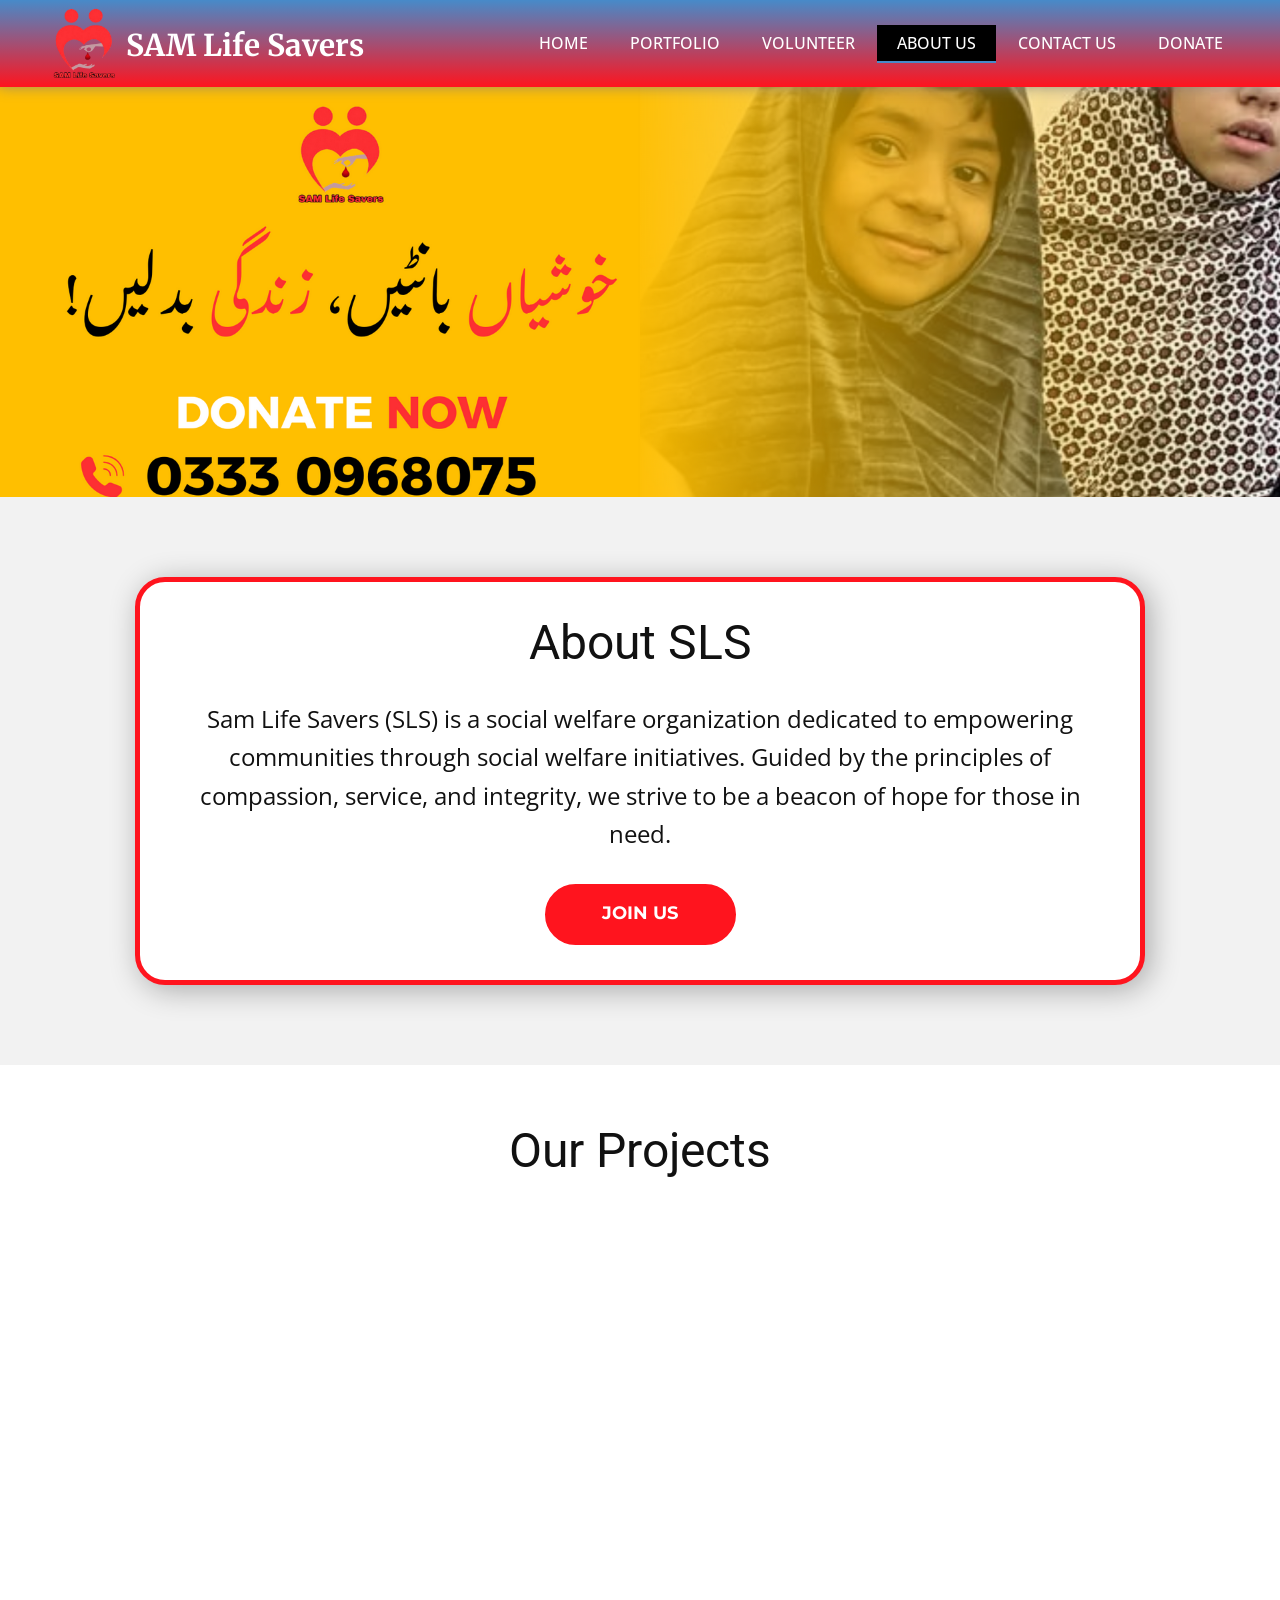
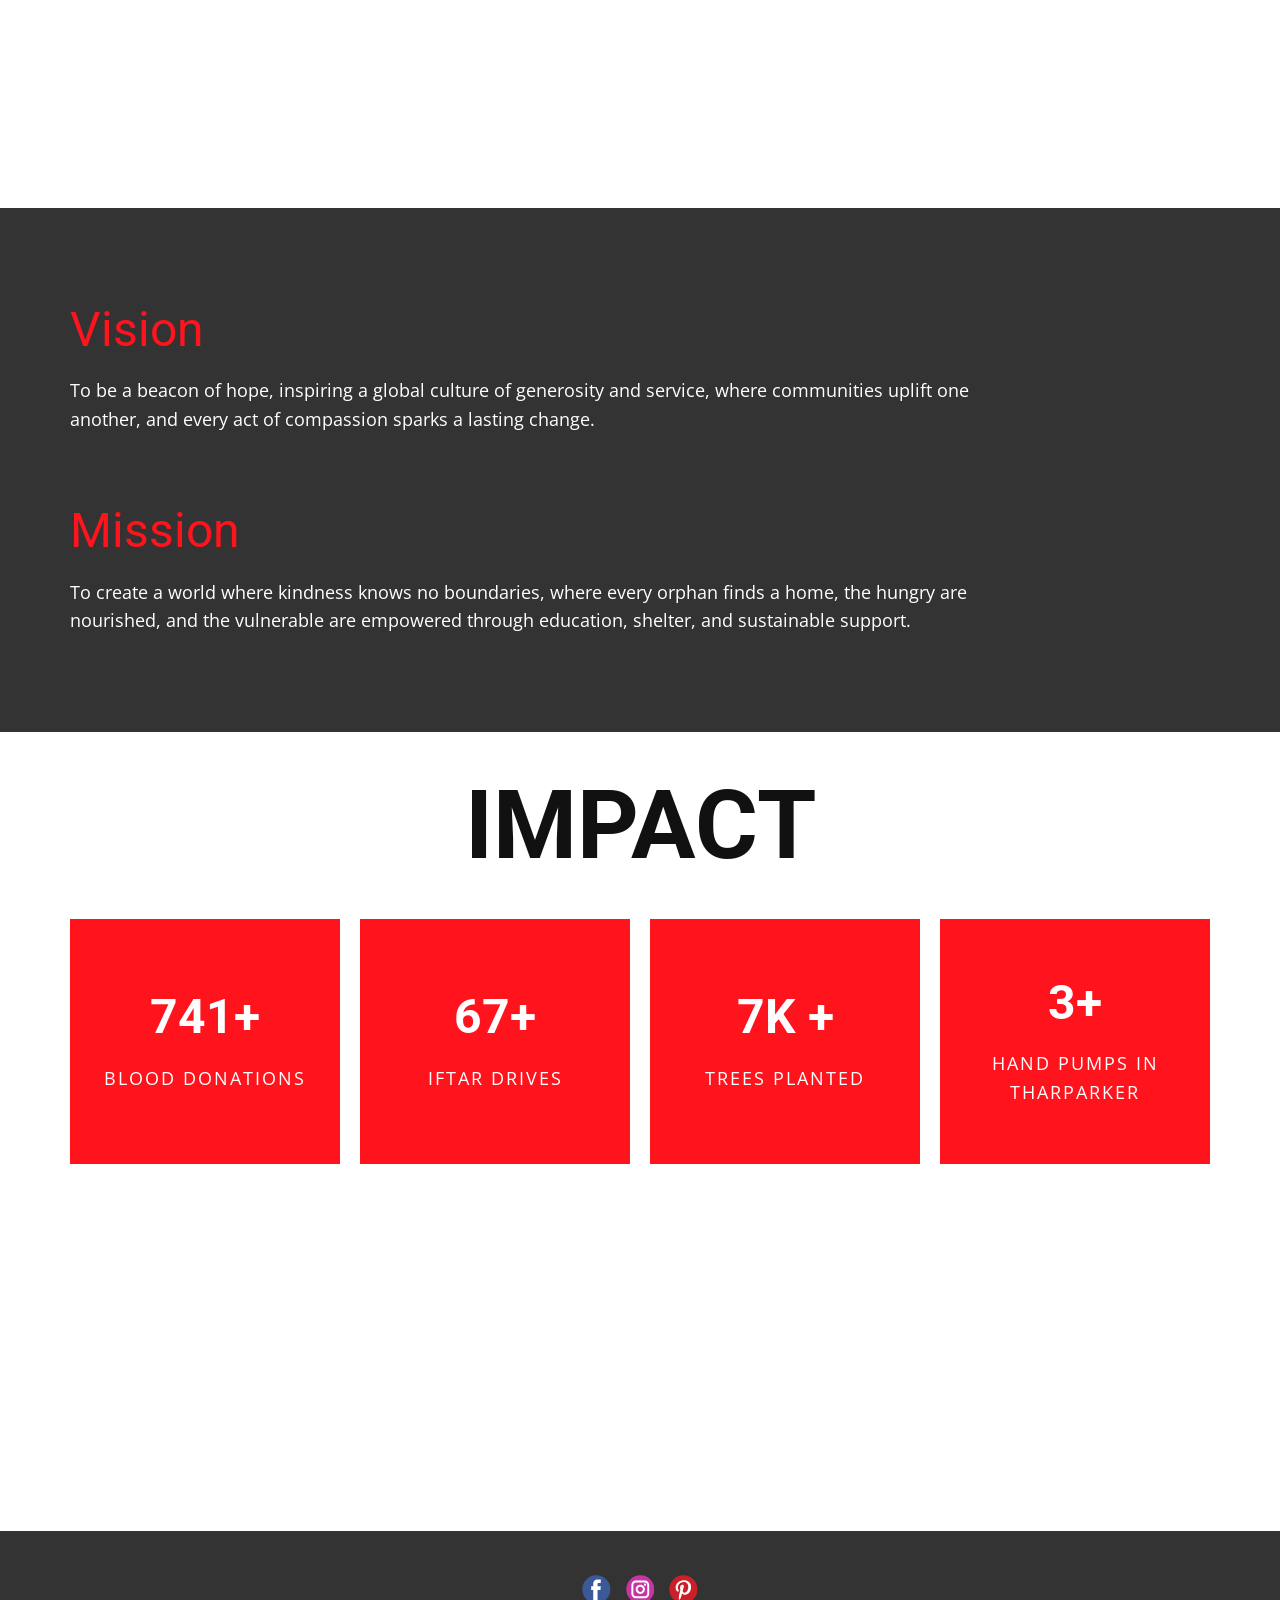
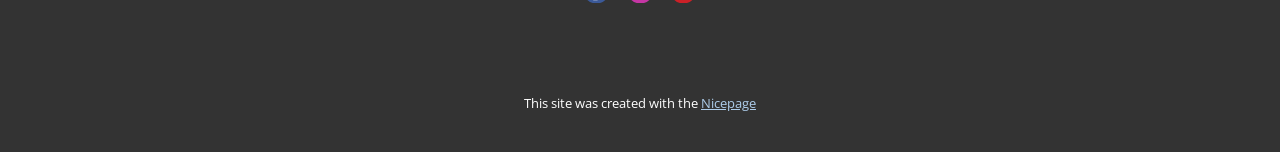
==== About.html @ a5bcf4b3 "Replaced old files with new folder" ====
<!DOCTYPE html>
<html style="font-size: 16px;" lang="en"><head>
    <meta name="viewport" content="width=device-width, initial-scale=1.0">
    <meta charset="utf-8">
    <meta name="keywords" content="SAM Life Savers, Our Projects, About SLS, 16, 700, 37, 40">
    <meta name="description" content="">
    <title>About</title>
    <link rel="stylesheet" href="nicepage.css" media="screen">
<link rel="stylesheet" href="About.css" media="screen">
    <script class="u-script" type="text/javascript" src="jquery.js" defer=""></script>
    <script class="u-script" type="text/javascript" src="nicepage.js" defer=""></script>
    <meta name="generator" content="Nicepage 7.5.2, nicepage.com">
    
    
    
    
    
    
    
    
    <link id="u-theme-google-font" rel="stylesheet" href="https://fonts.googleapis.com/css?family=Roboto:100,100i,300,300i,400,400i,500,500i,700,700i,900,900i|Open+Sans:300,300i,400,400i,500,500i,600,600i,700,700i,800,800i">
    <link id="u-page-google-font" rel="stylesheet" href="https://fonts.googleapis.com/css?family=Montserrat:100,100i,200,200i,300,300i,400,400i,500,500i,600,600i,700,700i,800,800i,900,900i|Merriweather:300,300i,400,400i,700,700i,900,900i">
    <script type="application/ld+json">{
		"@context": "http://schema.org",
		"@type": "Organization",
		"name": "",
		"logo": "images/logo-sls.png",
		"sameAs": [
				"https://www.facebook.com/people/SAM-Life-Savers/100090587816616/",
				"https://www.instagram.com/samlife_savers/"
		]
}</script>
    <meta name="theme-color" content="#478ac9">
    <meta property="og:title" content="About">
    <meta property="og:type" content="website">
  <meta data-intl-tel-input-cdn-path="intlTelInput/"></head>
  <body data-path-to-root="./" data-include-products="false" class="u-body u-xl-mode" data-lang="en"><header class="u-box-shadow u-clearfix u-gradient u-header u-sticky u-header" id="header"><div class="u-clearfix u-sheet u-sheet-1">
        <a href="About.html" data-page-id="96421476" class="u-image u-logo u-image-1" data-image-width="500" data-image-height="500" title="Home">
          <img src="images/logo-sls.png" class="u-logo-image u-logo-image-1" alt="">
        </a>
        <nav class="u-menu u-menu-one-level u-offcanvas u-menu-1">
          <div class="menu-collapse" style="font-size: 1rem; letter-spacing: 0px; text-transform: uppercase; font-weight: 500;">
            <a class="u-button-style u-custom-active-border-color u-custom-active-color u-custom-border u-custom-border-color u-custom-borders u-custom-color u-custom-hover-border-color u-custom-hover-color u-custom-left-right-menu-spacing u-custom-padding-bottom u-custom-text-active-color u-custom-text-color u-custom-text-decoration u-custom-text-hover-color u-custom-top-bottom-menu-spacing u-hamburger-link u-nav-link u-text-active-palette-1-base u-text-hover-palette-2-base u-text-white u-hamburger-link-1" href="#">
              <svg class="u-svg-link" viewBox="0 0 24 24"><use xlink:href="#menu-hamburger"></use></svg>
              <svg class="u-svg-content" version="1.1" id="menu-hamburger" viewBox="0 0 16 16" x="0px" y="0px" xmlns:xlink="http://www.w3.org/1999/xlink" xmlns="http://www.w3.org/2000/svg"><g><rect y="1" width="16" height="2"></rect><rect y="7" width="16" height="2"></rect><rect y="13" width="16" height="2"></rect>
</g></svg>
            </a>
          </div>
          <div class="u-custom-menu u-nav-container">
            <ul class="u-nav u-spacing-2 u-unstyled u-nav-1"><li class="u-nav-item"><a class="u-active-black u-border-2 u-border-active-palette-1-base u-border-hover-palette-1-light-1 u-border-no-left u-border-no-right u-border-no-top u-button-style u-hover-black u-nav-link u-text-active-white u-text-body-alt-color u-text-hover-white" href="./" style="padding: 10px 20px;">Home</a>
</li><li class="u-nav-item"><a class="u-active-black u-border-2 u-border-active-palette-1-base u-border-hover-palette-1-light-1 u-border-no-left u-border-no-right u-border-no-top u-button-style u-file-link u-hover-black u-nav-link u-text-active-white u-text-body-alt-color u-text-hover-white" href="files/SAMLifeSaversPortfolio_compressed.pdf" target="_blank" style="padding: 10px 20px;">Portfolio</a>
</li><li class="u-nav-item"><a class="u-active-black u-border-2 u-border-active-palette-1-base u-border-hover-palette-1-light-1 u-border-no-left u-border-no-right u-border-no-top u-button-style u-hover-black u-nav-link u-text-active-white u-text-body-alt-color u-text-hover-white" href="Contact.html#carousel_ce6e" data-page-id="171253595" style="padding: 10px 20px;">Volunteer</a>
</li><li class="u-nav-item"><a class="u-active-black u-border-2 u-border-active-palette-1-base u-border-hover-palette-1-light-1 u-border-no-left u-border-no-right u-border-no-top u-button-style u-hover-black u-nav-link u-text-active-white u-text-body-alt-color u-text-hover-white" href="About.html" style="padding: 10px 20px;">About Us</a>
</li><li class="u-nav-item"><a class="u-active-black u-border-2 u-border-active-palette-1-base u-border-hover-palette-1-light-1 u-border-no-left u-border-no-right u-border-no-top u-button-style u-hover-black u-nav-link u-text-active-white u-text-body-alt-color u-text-hover-white" href="Contact.html" style="padding: 10px 20px;">Contact Us</a>
</li><li class="u-nav-item"><a class="u-active-black u-border-2 u-border-active-palette-1-base u-border-hover-palette-1-light-1 u-border-no-left u-border-no-right u-border-no-top u-button-style u-hover-black u-nav-link u-text-active-white u-text-body-alt-color u-text-hover-white" href="Contact.html#carousel_ce6e" data-page-id="171253595" style="padding: 10px 20px;">Donate</a>
</li></ul>
          </div>
          <div class="u-custom-menu u-nav-container-collapse">
            <div class="u-black u-container-style u-inner-container-layout u-opacity u-opacity-95 u-sidenav">
              <div class="u-inner-container-layout u-sidenav-overflow">
                <div class="u-menu-close"></div>
                <ul class="u-align-center u-nav u-popupmenu-items u-unstyled u-nav-2"><li class="u-nav-item"><a class="u-button-style u-nav-link" href="./">Home</a>
</li><li class="u-nav-item"><a class="u-button-style u-file-link u-nav-link" href="files/SAMLifeSaversPortfolio_compressed.pdf" target="_blank">Portfolio</a>
</li><li class="u-nav-item"><a class="u-button-style u-nav-link" href="Contact.html#carousel_ce6e" data-page-id="171253595">Volunteer</a>
</li><li class="u-nav-item"><a class="u-button-style u-nav-link" href="About.html">About Us</a>
</li><li class="u-nav-item"><a class="u-button-style u-nav-link" href="Contact.html">Contact Us</a>
</li><li class="u-nav-item"><a class="u-button-style u-nav-link" href="Contact.html#carousel_ce6e" data-page-id="171253595">Donate</a>
</li></ul>
              </div>
            </div>
            <div class="u-black u-menu-overlay u-opacity u-opacity-70"></div>
          </div>
        </nav>
        <h1 class="u-custom-font u-font-merriweather u-text u-text-default-lg u-text-default-md u-text-default-sm u-text-default-xl u-text-white u-text-1">SAM Life Savers</h1>
      </div><style class="u-sticky-style" data-style-id="c36b">.u-sticky-fixed.u-sticky-c36b, .u-body.u-sticky-fixed .u-sticky-c36b {
box-shadow: 5px 5px 20px 0 rgba(0,0,0,0.4) !important
}.u-sticky-fixed.u-sticky-c36b:before, .u-body.u-sticky-fixed .u-sticky-c36b:before {
borders: top right bottom left !important; border-color: #404040 !important; border-width: 2px !important
}</style></header>
    <section class="u-clearfix u-image u-section-1" id="block-1" data-image-width="2400" data-image-height="1250">
      <div class="u-clearfix u-sheet u-sheet-1"></div>
    </section>
    <section class="u-clearfix u-container-align-center u-grey-5 u-section-2" id="sec-f85f">
      <div class="u-clearfix u-sheet u-valign-middle u-sheet-1">
        <div class="u-align-left u-border-5 u-border-palette-2-base u-container-align-center u-container-align-left u-container-style u-group u-radius u-shape-round u-white u-group-1" data-animation-name="customAnimationIn" data-animation-duration="1500" data-animation-delay="500" data-animation-direction="">
          <div class="u-container-layout u-valign-middle u-container-layout-1">
            <h2 class="u-align-center u-text u-text-default u-text-1" data-animation-name="customAnimationIn" data-animation-duration="1500" data-animation-delay="0">About SLS</h2>
            <p class="u-align-center u-large-text u-text u-text-variant u-text-2"> Sam Life Savers (SLS) is a social welfare organization
 dedicated to empowering communities through social welfare
 initiatives. Guided by the principles of compassion, service,
 and integrity, we strive to be a beacon of hope for those in
 need.<br>
            </p>
            <a href="#" class="u-align-center u-border-2 u-border-active-grey-50 u-border-hover-grey-50 u-border-palette-2-base u-btn u-btn-round u-button-style u-custom-font u-font-montserrat u-palette-2-base u-radius-50 u-text-body-alt-color u-btn-1" data-animation-name="" data-animation-duration="0" data-animation-delay="0" data-animation-direction="">JOIN US </a>
          </div>
        </div>
      </div>
    </section>
    <section class="u-align-center u-clearfix u-container-align-center u-image u-parallax u-section-3" id="sec-154b" data-image-width="480" data-image-height="360">
      <div class="u-clearfix u-sheet u-valign-middle u-sheet-1">
        <h2 class="u-align-center u-text u-text-default u-text-1" data-animation-name="customAnimationIn" data-animation-duration="1500" data-animation-delay="0">Our Projects</h2>
        <div class="u-expanded-width u-layout-grid u-list u-list-1">
          <div class="u-repeater u-repeater-1">
            <div class="u-align-center u-container-align-center u-container-style u-list-item u-opacity u-opacity-75 u-palette-2-base u-repeater-item u-shape-rectangle u-list-item-1" data-animation-name="customAnimationIn" data-animation-duration="1500" data-animation-delay="250">
              <div class="u-container-layout u-similar-container u-valign-bottom u-container-layout-1">
                <h4 class="u-text u-text-body-color u-text-2"> Orphanage Home Project</h4>
                <p class="u-text u-text-3"> We are building a safe and loving home for orphaned children, providing them with shelter, education, and a brighter future. Join us in making this dream a reality. </p>
                <a href="#" class="u-active-none u-border-2 u-border-active-palette-1-base u-border-hover-palette-1-base u-border-no-left u-border-no-right u-border-no-top u-border-palette-1-base u-btn u-button-style u-hover-none u-none u-text-active-palette-1-base u-text-body-color u-text-hover-palette-1-base u-btn-1">Donate </a>
              </div>
            </div>
            <div class="u-align-center u-container-align-center u-container-style u-list-item u-opacity u-opacity-75 u-palette-2-base u-repeater-item u-shape-rectangle u-list-item-2" data-animation-name="customAnimationIn" data-animation-duration="1500" data-animation-delay="250">
              <div class="u-container-layout u-similar-container u-valign-bottom u-container-layout-2">
                <h4 class="u-text u-text-body-color u-text-4"> Water for All</h4>
                <p class="u-text u-text-5"> Clean water is a basic necessity, yet millions lack access to it. We install wells and filtration systems to ensure safe drinking water for underprivileged communities. </p>
                <a href="#" class="u-active-none u-border-2 u-border-active-palette-1-base u-border-hover-palette-1-base u-border-no-left u-border-no-right u-border-no-top u-border-palette-1-base u-btn u-button-style u-hover-none u-none u-text-active-palette-1-base u-text-body-color u-text-hover-palette-1-base u-btn-2"> Donate </a>
              </div>
            </div>
            <div class="u-align-center u-container-align-center u-container-style u-list-item u-opacity u-opacity-75 u-palette-2-base u-repeater-item u-shape-rectangle u-list-item-3" data-animation-name="customAnimationIn" data-animation-duration="1500" data-animation-delay="250">
              <div class="u-container-layout u-similar-container u-valign-bottom u-container-layout-3">
                <h4 class="u-text u-text-body-color u-text-6"> Blood Donation Drives</h4>
                <p class="u-text u-text-7"> Saving lives starts with a simple act—donating blood. Our drives ensure hospitals and patients have access to life-saving blood supplies when they need them most. </p>
                <a href="#" class="u-active-none u-border-2 u-border-active-palette-1-base u-border-hover-palette-1-base u-border-no-left u-border-no-right u-border-no-top u-border-palette-1-base u-btn u-button-style u-hover-none u-none u-text-active-palette-1-base u-text-body-color u-text-hover-palette-1-base u-btn-3"> Donate </a>
              </div>
            </div>
            <div class="u-align-center u-container-align-center u-container-style u-list-item u-opacity u-opacity-75 u-palette-2-base u-repeater-item u-shape-rectangle u-list-item-4" data-animation-name="customAnimationIn" data-animation-duration="1500" data-animation-delay="250">
              <div class="u-container-layout u-similar-container u-valign-bottom u-container-layout-4">
                <h4 class="u-text u-text-body-color u-text-8">Ramadan Iftar Drives</h4>
                <p class="u-text u-text-9"> During Ramadan, we distribute iftar meals to those in need, ensuring no one goes hungry. Your support helps spread kindness and compassion in this holy month. </p>
                <a href="#" class="u-active-none u-border-2 u-border-active-palette-1-base u-border-hover-palette-1-base u-border-no-left u-border-no-right u-border-no-top u-border-palette-1-base u-btn u-button-style u-hover-none u-none u-text-active-palette-1-base u-text-body-color u-text-hover-palette-1-base u-btn-4"> Donate </a>
              </div>
            </div>
            <div class="u-align-center u-container-align-center u-container-style u-list-item u-opacity u-opacity-75 u-palette-2-base u-repeater-item u-shape-rectangle u-list-item-5" data-animation-name="customAnimationIn" data-animation-duration="1500" data-animation-delay="250">
              <div class="u-container-layout u-similar-container u-valign-bottom u-container-layout-5">
                <h4 class="u-text u-text-body-color u-text-10">Rashan Distribution</h4>
                <p class="u-text u-text-11"> We provide food packages to struggling families, ensuring they have access to essential groceries and meals. Together, we can fight hunger and make a difference. </p>
                <a href="#" class="u-active-none u-border-2 u-border-active-palette-1-base u-border-hover-palette-1-base u-border-no-left u-border-no-right u-border-no-top u-border-palette-1-base u-btn u-button-style u-hover-none u-none u-text-active-palette-1-base u-text-body-color u-text-hover-palette-1-base u-btn-5"> Donate </a>
              </div>
            </div>
            <div class="u-align-center u-container-align-center u-container-align-left u-container-style u-list-item u-opacity u-opacity-75 u-palette-2-base u-repeater-item u-shape-rectangle u-list-item-6" data-animation-name="customAnimationIn" data-animation-duration="1500" data-animation-delay="250">
              <div class="u-container-layout u-similar-container u-valign-bottom u-container-layout-6">
                <h4 class="u-text u-text-body-color u-text-12">Crisis Help</h4>
                <p class="u-text u-text-13"> In times of disaster and emergency, we step in to provide urgent relief—food, medical aid, and shelter to those affected by crises. </p>
                <a href="#" class="u-active-none u-border-2 u-border-active-palette-1-base u-border-hover-palette-1-base u-border-no-left u-border-no-right u-border-no-top u-border-palette-1-base u-btn u-button-style u-hover-none u-none u-text-active-palette-1-base u-text-body-color u-text-hover-palette-1-base u-btn-6"> Donate </a>
              </div>
            </div>
          </div>
        </div>
      </div>
    </section>
    <section class="u-clearfix u-container-align-left u-grey-80 u-section-4" id="sec-08df">
      <div class="u-clearfix u-sheet u-valign-middle u-sheet-1">
        <h2 class="u-align-left u-text u-text-default u-text-palette-2-base u-text-1">Vision </h2>
        <p class="u-align-left u-text u-text-2"> To be a beacon of hope,
 inspiring a global culture of
 generosity and service,
 where communities uplift
 one another, and every act
 of compassion sparks a
 lasting change.</p>
        <h2 class="u-align-left u-text u-text-palette-2-base u-text-3">Mission</h2>
        <p class="u-align-left u-text u-text-4"> To create a world where
 kindness knows no boundaries,
 where every orphan finds a
 home, the hungry are nourished,
 and the vulnerable are
 empowered through education,
 shelter, and sustainable support.</p>
      </div>
    </section>
    <section class="u-align-center u-clearfix u-container-align-center u-section-5" id="sec-3c79" data-image-width="1125" data-image-height="750">
      <div class="u-clearfix u-sheet u-sheet-1">
        <h1 class="u-text u-text-default u-text-1">IMPACT<span style="font-weight: 700;"></span>
        </h1>
        <div class="u-expanded-width u-list u-list-1">
          <div class="u-repeater u-repeater-1">
            <div class="u-align-center u-container-align-center u-container-style u-list-item u-palette-2-base u-repeater-item u-list-item-1">
              <div class="u-container-layout u-similar-container u-valign-middle u-container-layout-1">
                <h2 class="u-align-center u-text u-text-2" data-animation-name="counter" data-animation-event="scroll" data-animation-duration="3000">1000+ </h2>
                <p class="u-text u-text-3">Blood Donations</p>
              </div>
            </div>
            <div class="u-align-center u-container-align-center u-container-style u-list-item u-palette-2-base u-repeater-item u-list-item-2">
              <div class="u-container-layout u-similar-container u-valign-middle u-container-layout-2">
                <h2 class="u-align-center u-text u-text-4" data-animation-name="counter" data-animation-event="scroll" data-animation-duration="3000">90+</h2>
                <p class="u-text u-text-5">Iftar Drives</p>
              </div>
            </div>
            <div class="u-align-center u-container-align-center u-container-style u-list-item u-palette-2-base u-repeater-item u-list-item-3">
              <div class="u-container-layout u-similar-container u-valign-middle u-container-layout-3">
                <h2 class="u-align-center u-text u-text-6" data-animation-name="counter" data-animation-event="scroll" data-animation-duration="3000">10K +</h2>
                <p class="u-text u-text-7">Trees Planted</p>
              </div>
            </div>
            <div class="u-align-center u-container-align-center u-container-style u-list-item u-palette-2-base u-repeater-item u-list-item-4">
              <div class="u-container-layout u-similar-container u-valign-middle u-container-layout-4">
                <h2 class="u-align-center u-text u-text-8" data-animation-name="counter" data-animation-event="scroll" data-animation-duration="3000">4+</h2>
                <p class="u-text u-text-9">Hand pumps in tharparker</p>
              </div>
            </div>
          </div>
        </div>
      </div>
    </section>
    
    
    
    
    <footer class="u-clearfix u-footer u-grey-80" id="footer"><div class="u-clearfix u-sheet u-sheet-1">
        <div class="u-align-left u-social-icons u-spacing-15 u-social-icons-1">
          <a class="u-social-url" title="facebook" target="_blank" href="https://www.facebook.com/people/SAM-Life-Savers/100090587816616/">
            <span class="u-icon u-social-facebook u-social-icon u-icon-1"><svg class="u-svg-link" preserveAspectRatio="xMidYMin slice" viewBox="0 0 112 112" style=""><use xlink:href="#svg-12e7"></use></svg><svg class="u-svg-content" viewBox="0 0 112 112" x="0" y="0" id="svg-12e7"><circle fill="currentColor" cx="56.1" cy="56.1" r="55"></circle><path fill="#FFFFFF" d="M73.5,31.6h-9.1c-1.4,0-3.6,0.8-3.6,3.9v8.5h12.6L72,58.3H60.8v40.8H43.9V58.3h-8V43.9h8v-9.2
      c0-6.7,3.1-17,17-17h12.5v13.9H73.5z"></path></svg></span>
          </a>
          <a class="u-social-url" title="instagram" target="_blank" href="https://www.instagram.com/samlife_savers/">
            <span class="u-icon u-social-icon u-social-instagram u-icon-2"><svg class="u-svg-link" preserveAspectRatio="xMidYMin slice" viewBox="0 0 112 112" style=""><use xlink:href="#svg-b36e"></use></svg><svg class="u-svg-content" viewBox="0 0 112 112" x="0" y="0" id="svg-b36e"><circle fill="currentColor" cx="56.1" cy="56.1" r="55"></circle><path fill="#FFFFFF" d="M55.9,38.2c-9.9,0-17.9,8-17.9,17.9C38,66,46,74,55.9,74c9.9,0,17.9-8,17.9-17.9C73.8,46.2,65.8,38.2,55.9,38.2
      z M55.9,66.4c-5.7,0-10.3-4.6-10.3-10.3c-0.1-5.7,4.6-10.3,10.3-10.3c5.7,0,10.3,4.6,10.3,10.3C66.2,61.8,61.6,66.4,55.9,66.4z"></path><path fill="#FFFFFF" d="M74.3,33.5c-2.3,0-4.2,1.9-4.2,4.2s1.9,4.2,4.2,4.2s4.2-1.9,4.2-4.2S76.6,33.5,74.3,33.5z"></path><path fill="#FFFFFF" d="M73.1,21.3H38.6c-9.7,0-17.5,7.9-17.5,17.5v34.5c0,9.7,7.9,17.6,17.5,17.6h34.5c9.7,0,17.5-7.9,17.5-17.5V38.8
      C90.6,29.1,82.7,21.3,73.1,21.3z M83,73.3c0,5.5-4.5,9.9-9.9,9.9H38.6c-5.5,0-9.9-4.5-9.9-9.9V38.8c0-5.5,4.5-9.9,9.9-9.9h34.5
      c5.5,0,9.9,4.5,9.9,9.9V73.3z"></path></svg></span>
          </a>
          <a class="u-social-url" title="pinterest" target="_blank" href="">
            <span class="u-icon u-social-icon u-social-pinterest u-icon-3"><svg class="u-svg-link" preserveAspectRatio="xMidYMin slice" viewBox="0 0 112 112" style=""><use xlink:href="#svg-aa2e"></use></svg><svg class="u-svg-content" viewBox="0 0 112 112" x="0" y="0" id="svg-aa2e"><circle fill="currentColor" cx="56.1" cy="56.1" r="55"></circle><path fill="#FFFFFF" d="M61.1,76.9c-4.7-0.3-6.7-2.7-10.3-5c-2,10.7-4.6,20.9-11.9,26.2c-2.2-16.1,3.3-28.2,5.9-41
      c-4.4-7.5,0.6-22.5,9.9-18.8c11.6,4.6-10,27.8,4.4,30.7C74.2,72,80.3,42.8,71,33.4C57.5,19.6,31.7,33,34.9,52.6
      c0.8,4.8,5.8,6.2,2,12.9c-8.7-1.9-11.2-8.8-10.9-17.8C26.5,32.8,39.3,22.5,52.2,21c16.3-1.9,31.6,5.9,33.7,21.2
      C88.2,59.5,78.6,78.2,61.1,76.9z"></path></svg></span>
          </a>
        </div>
      </div></footer>
    <section class="u-backlink u-clearfix u-grey-80">
      <p class="u-text">
        <span>This site was created with the </span>
        <a class="u-link" href="https://nicepage.com/" target="_blank" rel="nofollow">
          <span>Nicepage</span>
        </a>
      </p>
    </section>
  
</body></html>
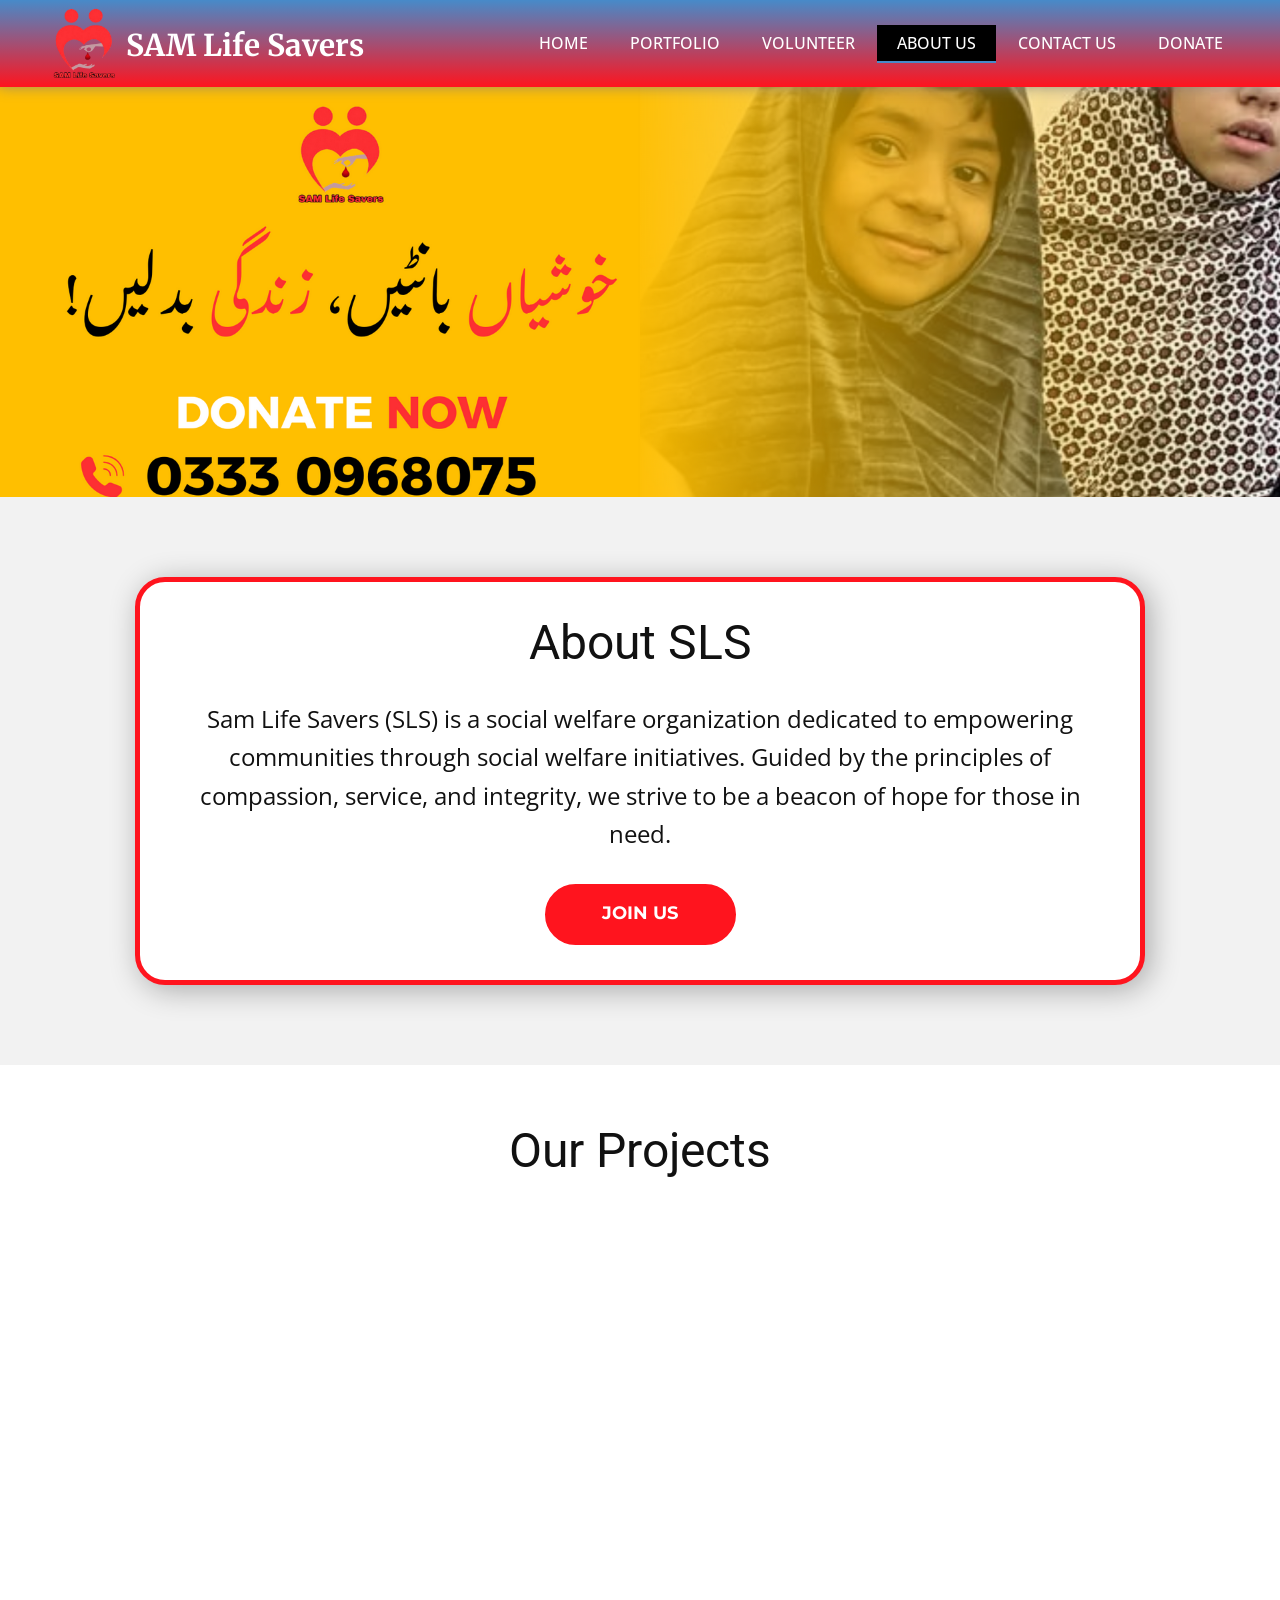
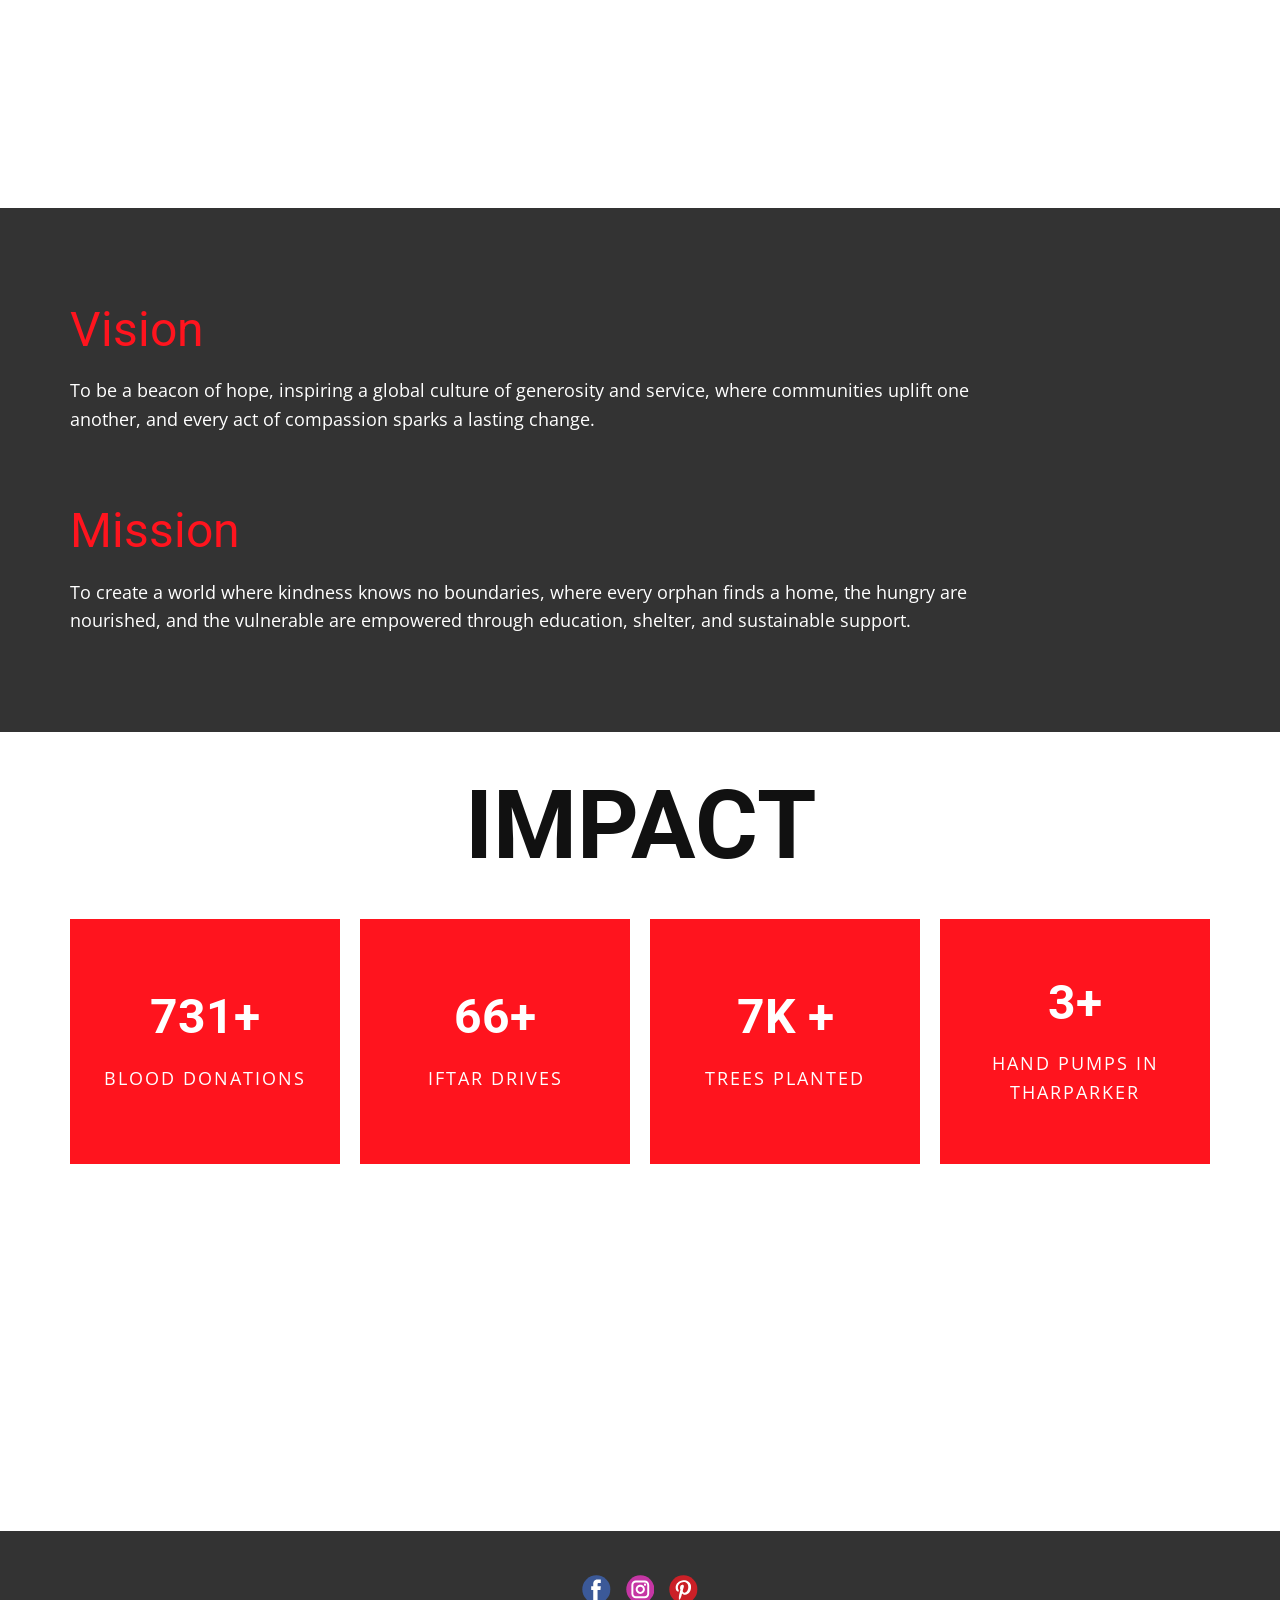
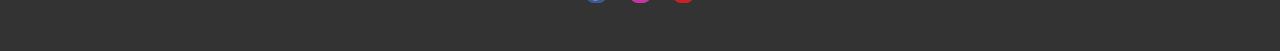
==== commit a5673ab1: "Update About.html" ====
--- a/About.html
+++ b/About.html
@@ -225,13 +225,5 @@
           </a>
         </div>
       </div></footer>
-    <section class="u-backlink u-clearfix u-grey-80">
-      <p class="u-text">
-        <span>This site was created with the </span>
-        <a class="u-link" href="https://nicepage.com/" target="_blank" rel="nofollow">
-          <span>Nicepage</span>
-        </a>
-      </p>
-    </section>
-  
-</body></html>+
+</body></html>
